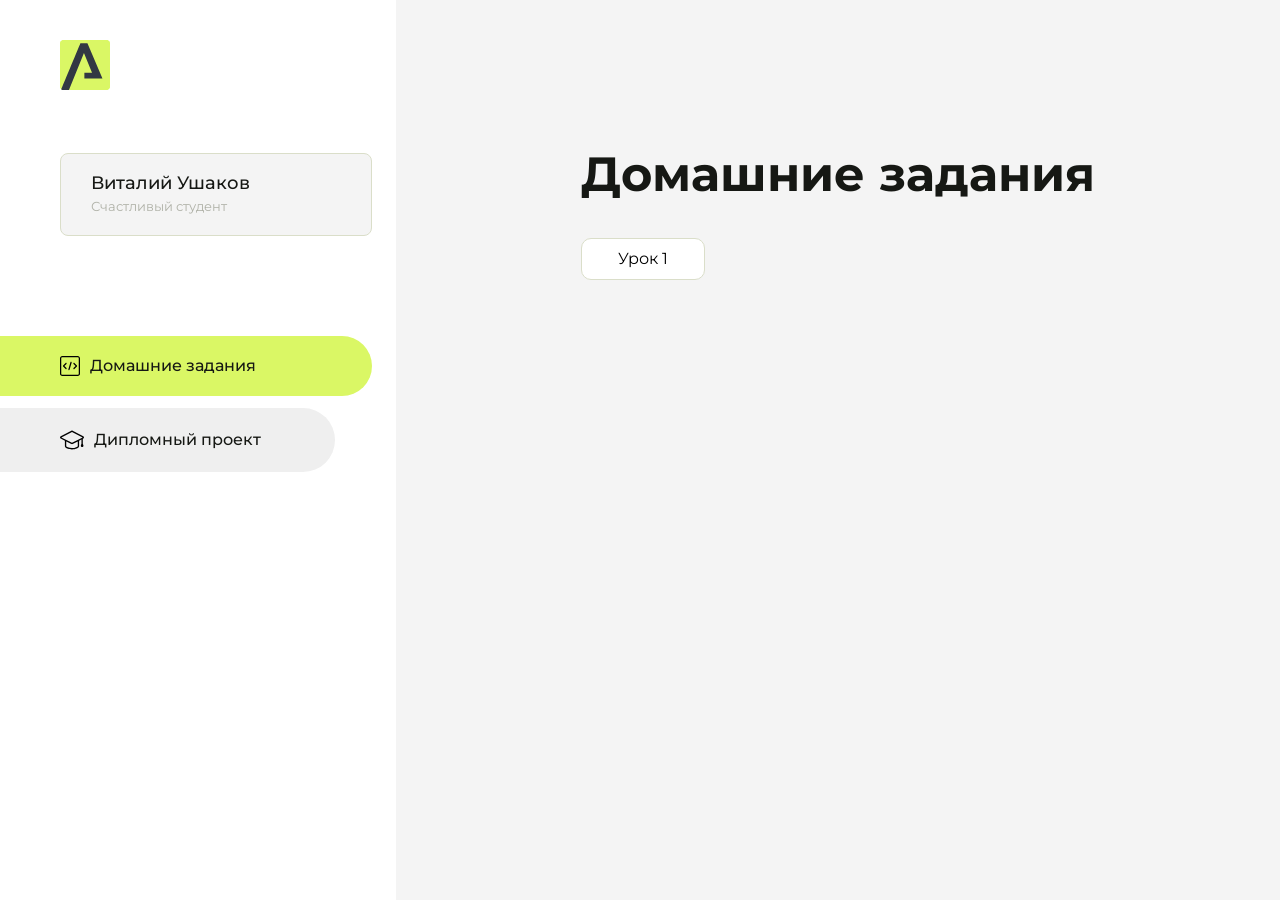
==== index.html @ 1448cbe2 "Add files via upload" ====
<!DOCTYPE html>
<html lang="en">
<head>
    <meta charset="UTF-8">
    <meta name="viewport" content="width=device-width, initial-scale=1.0">
    <title>Домашняя работа</title>
    <link rel="shortcut icon" href="src/logo.ico" type="image/x-icon">
    <link rel="preconnect" href="https://fonts.googleapis.com">
    <link rel="preconnect" href="https://fonts.gstatic.com" crossorigin>
    <link href="https://fonts.googleapis.com/css2?family=Montserrat:wght@400;500;700&family=Rubik:wght@500&display=swap"
          rel="stylesheet">
    <link rel="stylesheet" href="src/style.css">
</head>
<body id="body">
<div class="overlay" id="overlay"></div>
<div class="layout">
    <div class="burger" id="burger">
        <svg viewBox="0 0 24 24" fill="none" xmlns="http://www.w3.org/2000/svg">
            <g id="SVGRepo_bgCarrier" stroke-width="0"></g>
            <g id="SVGRepo_tracerCarrier" stroke-linecap="round" stroke-linejoin="round"></g>
            <g id="SVGRepo_iconCarrier">
                <path d="M4 18L20 18" stroke="#DAF765" stroke-width="2" stroke-linecap="round"></path>
                <path d="M4 12L20 12" stroke="#DAF765" stroke-width="2" stroke-linecap="round"></path>
                <path d="M4 6L20 6" stroke="#DAF765" stroke-width="2" stroke-linecap="round"></path>
            </g>
        </svg>
    </div>
    <aside class="sidebar" id="sidebar">
        <div class="sidebar__inner">
            <div class="logo">
                <svg width="50" height="50" viewBox="0 0 50 50" fill="none" xmlns="http://www.w3.org/2000/svg">
                    <g clip-path="url(#clip0_513_74730)">
                        <path d="M46.17 -0.257004H3.83C1.57281 -0.257004 -0.257 1.57281 -0.257 3.83V46.17C-0.257 48.4272 1.57281 50.257 3.83 50.257H46.17C48.4272 50.257 50.257 48.4272 50.257 46.17V3.83C50.257 1.57281 48.4272 -0.257004 46.17 -0.257004Z"
                              fill="#DAF765"/>
                        <path d="M24.375 38.4H42.461L27.441 3.1585H20.4355C20.4355 3.1585 6.7895 35.881 1.1945 49.294C2.015 50.0275 3.0945 50.257 3.6945 50.257H8.8445L23.954 13.07L32.0465 32.8285H24.375V38.4Z"
                              fill="#323843"/>
                    </g>
                    <defs>
                        <clipPath id="clip0_513_74730">
                            <rect width="50" height="50" fill="white"/>
                        </clipPath>
                    </defs>
                </svg>
            </div>
            <div class="sidebar__user">
                <div class="sidebar__name">Виталий Ушаков</div>
                <div class="sidebar__text">Счастливый студент</div>
            </div>
            <div class="sidebar__tabs">
                <div class="sidebar__item">
                    <button class="sidebar__button active" id="tasks">
                        <svg xmlns="http://www.w3.org/2000/svg" width="20" height="20" viewBox="0 0 20 20" fill="none">
                            <g clip-path="url(#clip0_704_74543)">
                                <path d="M17.7083 20H2.29167C1.0275 20 0 18.9725 0 17.7083V2.29167C0 1.0275 1.0275 0 2.29167 0H17.7083C18.9725 0 20 1.0275 20 2.29167V17.7083C20 18.9725 18.9725 20 17.7083 20ZM2.29167 1.25C1.7175 1.25 1.25 1.7175 1.25 2.29167V17.7083C1.25 18.2825 1.7175 18.75 2.29167 18.75H17.7083C18.2825 18.75 18.75 18.2825 18.75 17.7083V2.29167C18.75 1.7175 18.2825 1.25 17.7083 1.25H2.29167Z"
                                      fill="black"/>
                                <path d="M6.04167 13.125C5.88167 13.125 5.72167 13.0642 5.6 12.9417L3.1 10.4417C2.85583 10.1975 2.85583 9.80167 3.1 9.5575L5.6 7.0575C5.84417 6.81333 6.24 6.81333 6.48417 7.0575C6.72833 7.30167 6.72833 7.6975 6.48417 7.94167L4.42583 10L6.48417 12.0583C6.72833 12.3025 6.72833 12.6983 6.48417 12.9425C6.36167 13.0642 6.20167 13.125 6.04167 13.125Z"
                                      fill="black"/>
                                <path d="M8.95833 14.1667C8.9 14.1667 8.84 14.1583 8.78167 14.1417C8.45083 14.0442 8.26083 13.6967 8.35833 13.3658L10.4417 6.28251C10.5392 5.95084 10.8892 5.76417 11.2175 5.85917C11.5483 5.95667 11.7383 6.30417 11.6408 6.63501L9.5575 13.7183C9.47833 13.9908 9.22833 14.1667 8.95833 14.1667Z"
                                      fill="black"/>
                                <path d="M13.9583 13.125C13.7983 13.125 13.6383 13.0642 13.5167 12.9417C13.2725 12.6975 13.2725 12.3017 13.5167 12.0575L15.575 9.99916L13.5167 7.94083C13.2725 7.69666 13.2725 7.30083 13.5167 7.05666C13.7608 6.81249 14.1567 6.81249 14.4008 7.05666L16.9008 9.55666C17.145 9.80083 17.145 10.1967 16.9008 10.4408L14.4008 12.9408C14.2783 13.0642 14.1183 13.125 13.9583 13.125Z"
                                      fill="black"/>
                            </g>
                            <defs>
                                <clipPath id="clip0_704_74543">
                                    <rect width="20" height="20" fill="white"/>
                                </clipPath>
                            </defs>
                        </svg>
                        <span>Домашние задания</span></button>
                </div>
                <div class="sidebar__item">
                    <button class="sidebar__button" id="diplom">
                        <svg xmlns="http://www.w3.org/2000/svg" width="24" height="24" viewBox="0 0 24 24" fill="none">
                            <g clip-path="url(#clip0_704_74553)">
                                <path d="M23.2628 10.5971C23.7176 10.365 24 9.90375 24 9.39337C24 8.883 23.7176 8.42175 23.2628 8.18962L12.6135 2.75362C12.2291 2.55824 11.7705 2.55787 11.3854 2.75399L0.736875 8.19C0.282375 8.42175 0 8.883 0 9.39337C0 9.90375 0.282375 10.365 0.736875 10.5971L4.89038 12.7177V18.2074C4.89038 19.8154 8.412 21.393 12 21.393C15.5884 21.393 19.1096 19.815 19.1096 18.2074V12.7174L21.4609 11.517V15.8017L20.901 17.2305C20.7409 17.6389 20.7934 18.0994 21.0405 18.4616C21.2876 18.8246 21.6979 19.041 22.1366 19.041C22.5754 19.041 22.9852 18.8246 23.2324 18.462C23.4795 18.099 23.532 17.6385 23.3719 17.2301L22.8124 15.8021V10.827L23.2628 10.5971ZM17.7623 18.1721C17.6198 18.6375 15.3491 20.0419 12 20.0419C8.65088 20.0419 6.38025 18.6375 6.2415 18.2074V12.3037L6.23887 12.3019C6.23812 12.057 6.1065 11.8207 5.87325 11.7019L1.3515 9.39337L12 3.95737L22.6489 9.39337L12 14.8294L5.87325 11.7019C5.54063 11.5331 4.6695 11.6674 4.5 12C4.33012 12.3322 4.55813 12.5479 4.89038 12.7177L11.3857 16.0331C11.5781 16.1314 11.7889 16.1805 12 16.1805C12.2107 16.1805 12.4222 16.1314 12.6146 16.0331L17.7593 13.407L17.7623 18.1721Z"
                                      fill="black"/>
                            </g>
                            <defs>
                                <clipPath id="clip0_704_74553">
                                    <rect width="24" height="24" fill="white"/>
                                </clipPath>
                            </defs>
                        </svg>
                        <span>Дипломный проект</span></button>
                </div>
            </div>
        </div>

    </aside>
    <div class="content">
        <div class="container">
            <div class="content__block" id="tasksBlock">
                <div class="content__title">Домашние задания</div>
                <ul class="content__list">
                    <li class="content__list-item">
                        <a href="lesson1/index.html">Урок 1</a>
                    </li>
                </ul>
            </div>
            <div class="content__block hidden" id="diplomBlock">
                <div class="content__title">Дипломный проект</div>
                <div class="content__list-diplom">
                    <a href="ПАПКА-С-НОМЕРОМ-УРОКА">Ссылка на ДЗ</a>
                </div>
                <div class="content__decor">
                    <div class="content__decor-text">Давай проверим, чему ты научился!</div>
                    <div class="content__decor-img">
                        <img src="src/decor.png" alt="decor">
                    </div>
                </div>
            </div>
        </div>
    </div>
</div>
<script src="src/index.js"></script>
</body>
</html>
---- src/style.css ----
*{padding: 0;margin: 0;border: 0;}
*,*:before,*:after{-webkit-box-sizing: border-box;box-sizing: border-box;}
:focus,:active{outline: none;}
a:focus,a:active{outline: none;}
nav,footer,header,aside{display: block;}
html,body{
    height:100%;width:100%;
    font-size:100%;line-height:1;-ms-text-size-adjust:100%;-moz-text-size-adjust:100%;-webkit-text-size-adjust:100%;}
input,button,textarea{font-family:inherit;}
input::-ms-clear{display: none;}
button{cursor: pointer;}
button::-moz-focus-inner{padding:0;border:0;}
a,a:visited{text-decoration: none;}
a:hover{text-decoration: none;}
ul li{list-style: none;}
img{vertical-align: top;}
h1,h2,h3,h4,h5,h6{font-size:inherit;font-weight: inherit;}
a{color:inherit;}



body {
    font-family: "Montserrat",SansSerif;
    color: black;
}

body.overflow {
    overflow: hidden;
}



.layout {
    display: -webkit-box;
    display: -ms-flexbox;
    display: flex;
    min-height: 100vh;
}

.sidebar {
    padding: 40px 24px 40px 0;
    -ms-flex-negative: 0;
    flex-shrink: 0;
    background-color: white;
}



.content {
    -webkit-box-flex: 1;
    -ms-flex-positive: 1;
    flex-grow: 1;
    background-color: #F4F4F4;
}

.container {
    display: -webkit-box;
    display: -ms-flexbox;
    display: flex;
    -webkit-box-orient: vertical;
    -webkit-box-direction: normal;
    -ms-flex-direction: column;
    flex-direction: column;
    -webkit-box-pack: center;
    -ms-flex-pack: center;
    justify-content: center;
    -webkit-box-align: center;
    -ms-flex-align: center;
    align-items: center;
    padding: 150px 60px 80px 60px;
}


.logo {
    margin-left: 60px;
    margin-bottom: 60px;
}

.sidebar__user {
    background-color: #F4F4F4;
    padding: 20px 30px;
    margin-left: 60px;
    margin-bottom: 100px;
    border-radius: 8px;
    border: 1px solid #DADEC9;
}

.sidebar__name {
    color:#161814;
    font-size: 18px;
    font-weight: 500;
    margin-bottom: 6px;
}

.sidebar__text {
    color: #AFB1A7;
    font-size: 13px;
    font-weight: 400;
    line-height: 130%; /* 16.9px */
}

.sidebar__item {
    width: 372px;
}

.sidebar__button {
    display: -webkit-box;
    display: -ms-flexbox;
    display: flex;
    -webkit-box-align: center;
    -ms-flex-align: center;
    align-items: center;
    gap: 10px;
    padding: 20px 60px;
    margin-bottom: 12px;
    border-radius: 0px 100px 100px 0px;
    -webkit-transition: all .5s;
    -o-transition: all .5s;
    transition: all .5s;
    cursor: pointer;
    width: 90%;
    color:#161814;
    font-size: 16px;
    font-weight: 500;
}

.sidebar__button.active , .sidebar__button:hover {
    width: 100%;
    background-color: #DAF765;
}


.content__title {
    color: #161814;
    font-size: 48px;
    font-weight: 700;
    margin-bottom: 40px;
}

.content__list {
    display: -webkit-box;
    display: -ms-flexbox;
    display: flex;
    -webkit-box-align: center;
    -ms-flex-align: center;
    align-items: center;
    -ms-flex-wrap: wrap;
    flex-wrap: wrap;
    gap: 20px;
}



.content__list-item  {
    cursor: pointer;
    padding: 12px 18px;
    background-color: #fff;
    border-radius: 10px;
    border: 1px solid #DADEC9;
    -webkit-transition: all .3s;
    -o-transition: all .3s;
    transition: all .3s;
}

.content__list-item:hover,.content__list-diplom:hover {
    background-color: #AFB1A7;
}

li a {
    padding: 12px 18px;

}


.content__list-diplom {
    -webkit-transition: all .3s;
    -o-transition: all .3s;
    transition: all .3s;
    display: inline-block;
    padding: 12px 18px;
    background-color: #fff;
    border-radius: 10px;
    border: 1px solid #DADEC9;
}

.content__decor {
    display: -webkit-box;
    display: -ms-flexbox;
    display: flex;
    -webkit-box-align: center;
    -ms-flex-align: center;
    align-items: center;
}

.content__decor-text {
    color:#BEDD44;
    font-size: 36px;
    font-weight: 700;
    line-height: 110%; /* 39.6px */
}

.content__block {
    max-width: 1200px;
}

.content__block.hidden {
    display: none;
}

.content__decor-img img{
    width: 100%;
}

.burger {
    display: none;
    padding: 5px;
    position: fixed;
    top: 3%;
    right: 7%;
    width: 40px;
    height: 40px;
    background-color: #161814;
    border-radius: 50%;
    z-index: 10;
    border: 1px solid #DAF765;
}

@media (max-width: 768px) {
    .burger {
        display: block;
    }

    .sidebar {
        -webkit-transition: all .3s;
        -o-transition: all .3s;
        transition: all .3s;
        -webkit-transform: translateX(-100%);
        -ms-transform: translateX(-100%);
        transform: translateX(-100%);
        position: fixed;
        top: 0;
        left: 0;
        bottom: 0;
        z-index: 5;
    }

    .sidebar.show {
        -webkit-transform: translateX(0%);
        -ms-transform: translateX(0%);
        transform: translateX(0%);
    }

    .overlay {
        opacity: 0;
        pointer-events: none;
        -webkit-transition: all .3s;
        -o-transition: all .3s;
        transition: all .3s;
        position: absolute;
        top: 0;
        right: 0;
        left: 0;
        bottom: 0;
        z-index: 3;
        background-color: #000000e0;
    }

    .overlay.show {
        opacity: 1;
        pointer-events: all;
    }

    .container {
        padding: 40px 20px;
        min-height: 100%;
    }

    .content__decor {
        margin-top: 20px;
        -webkit-box-orient: vertical;
        -webkit-box-direction: normal;
        -ms-flex-direction: column;
        flex-direction: column;
    }
}

@media (max-width: 400px) {
    .sidebar__user {
        margin-left: 0;
    }
}
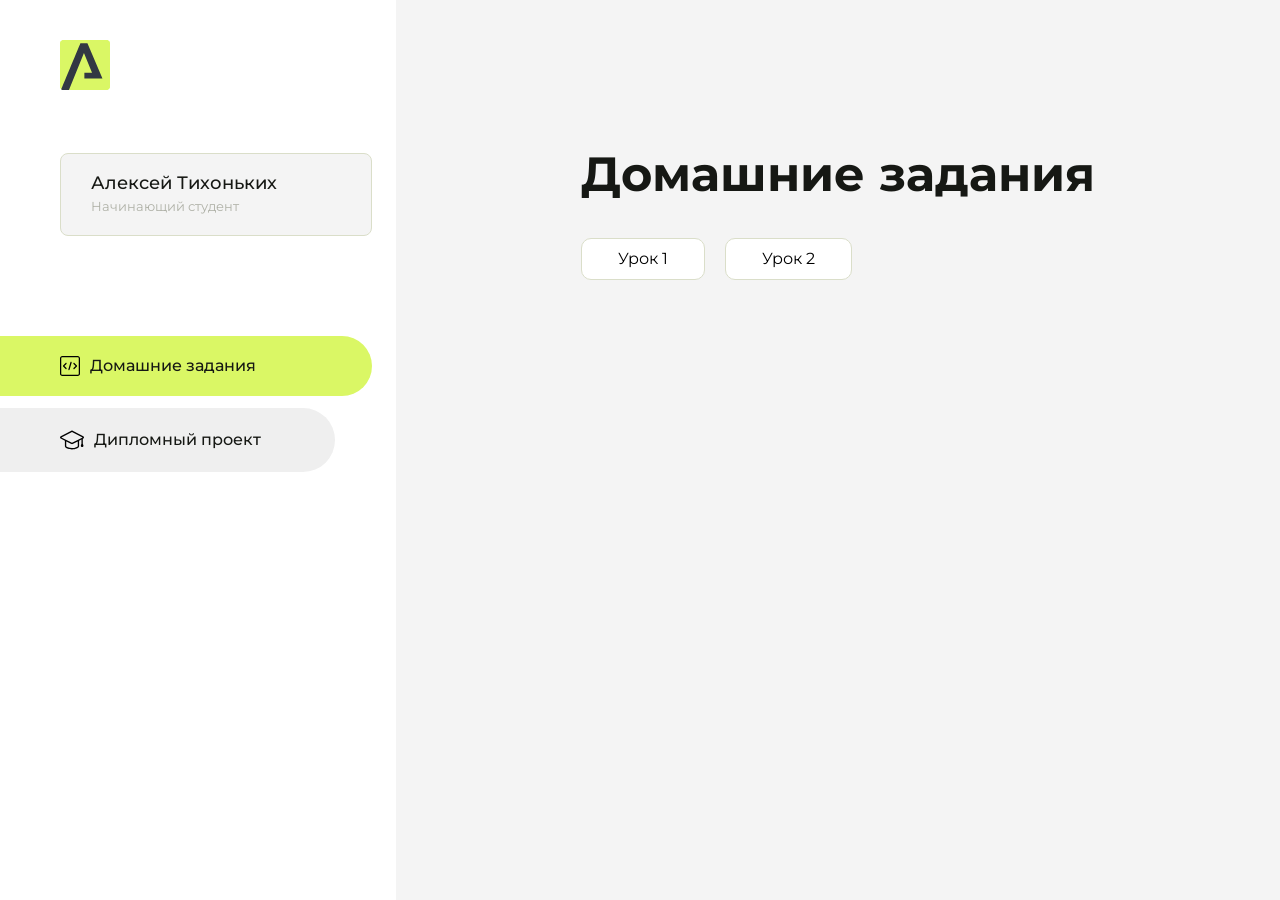
==== commit a49a9ce8: "Update index.html" ====
--- a/index.html
+++ b/index.html
@@ -43,8 +43,8 @@
                 </svg>
             </div>
             <div class="sidebar__user">
-                <div class="sidebar__name">Виталий Ушаков</div>
-                <div class="sidebar__text">Счастливый студент</div>
+                <div class="sidebar__name">Алексей Тихоньких</div>
+                <div class="sidebar__text">Начинающий студент</div>
             </div>
             <div class="sidebar__tabs">
                 <div class="sidebar__item">
@@ -93,7 +93,10 @@
                 <div class="content__title">Домашние задания</div>
                 <ul class="content__list">
                     <li class="content__list-item">
-                        <a href="lesson1/index.html">Урок 1</a>
+                        <a href="арокенру/index.html">Урок 1</a>
+                    </li>
+                     <li class="content__list-item">
+                        <a href="рквне/index.html">Урок 2</a>
                     </li>
                 </ul>
             </div>
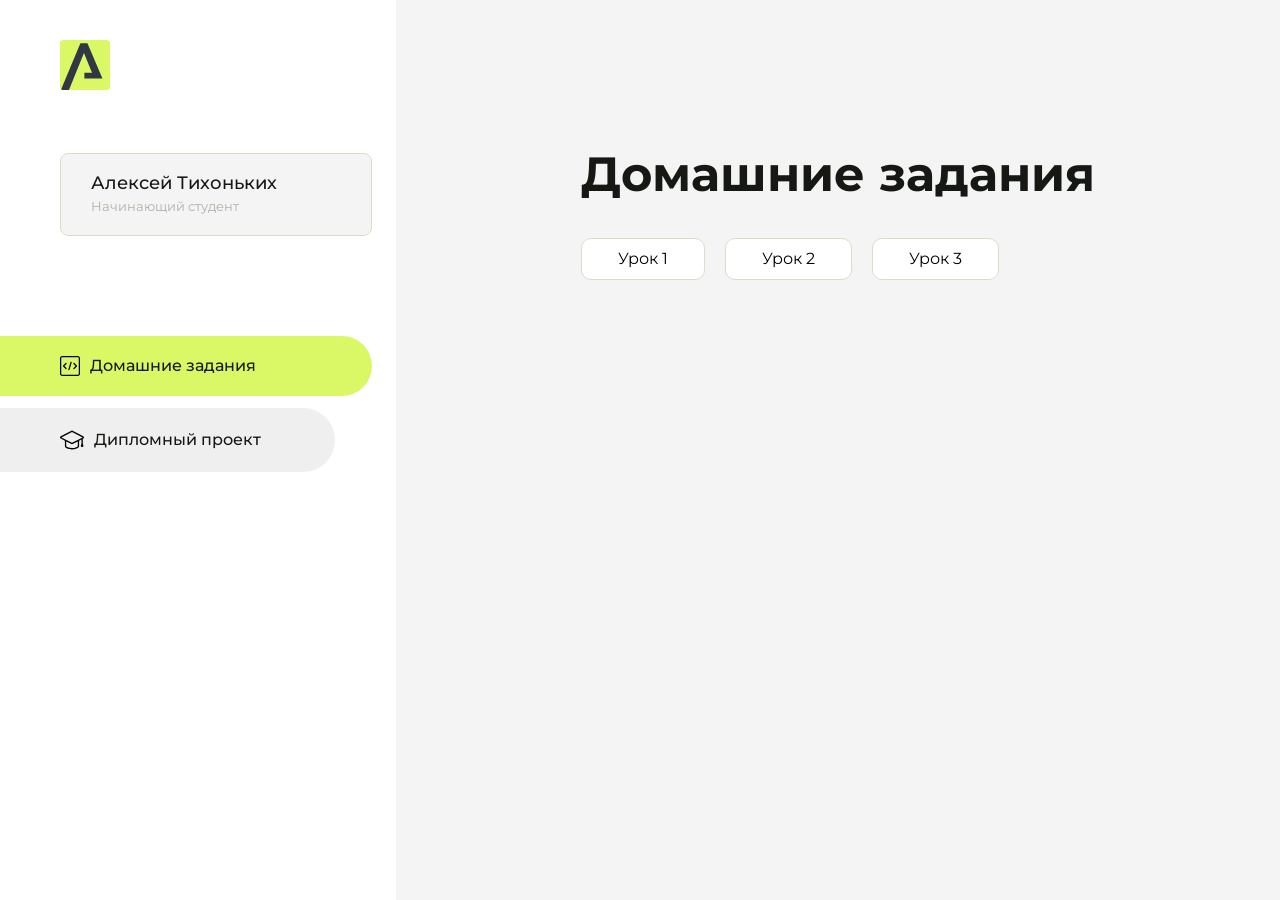
==== commit bf1afd45: "Update index.html" ====
--- a/index.html
+++ b/index.html
@@ -96,7 +96,10 @@
                         <a href="арокенру/index.html">Урок 1</a>
                     </li>
                      <li class="content__list-item">
-                        <a href="рквне/index.html">Урок 2</a>
+                        <a href="новая/index.html">Урок 2</a>
+                    </li>
+                     <li class="content__list-item">
+                        <a href="Таблицы ДЗ/index.html">Урок 3</a>
                     </li>
                 </ul>
             </div>
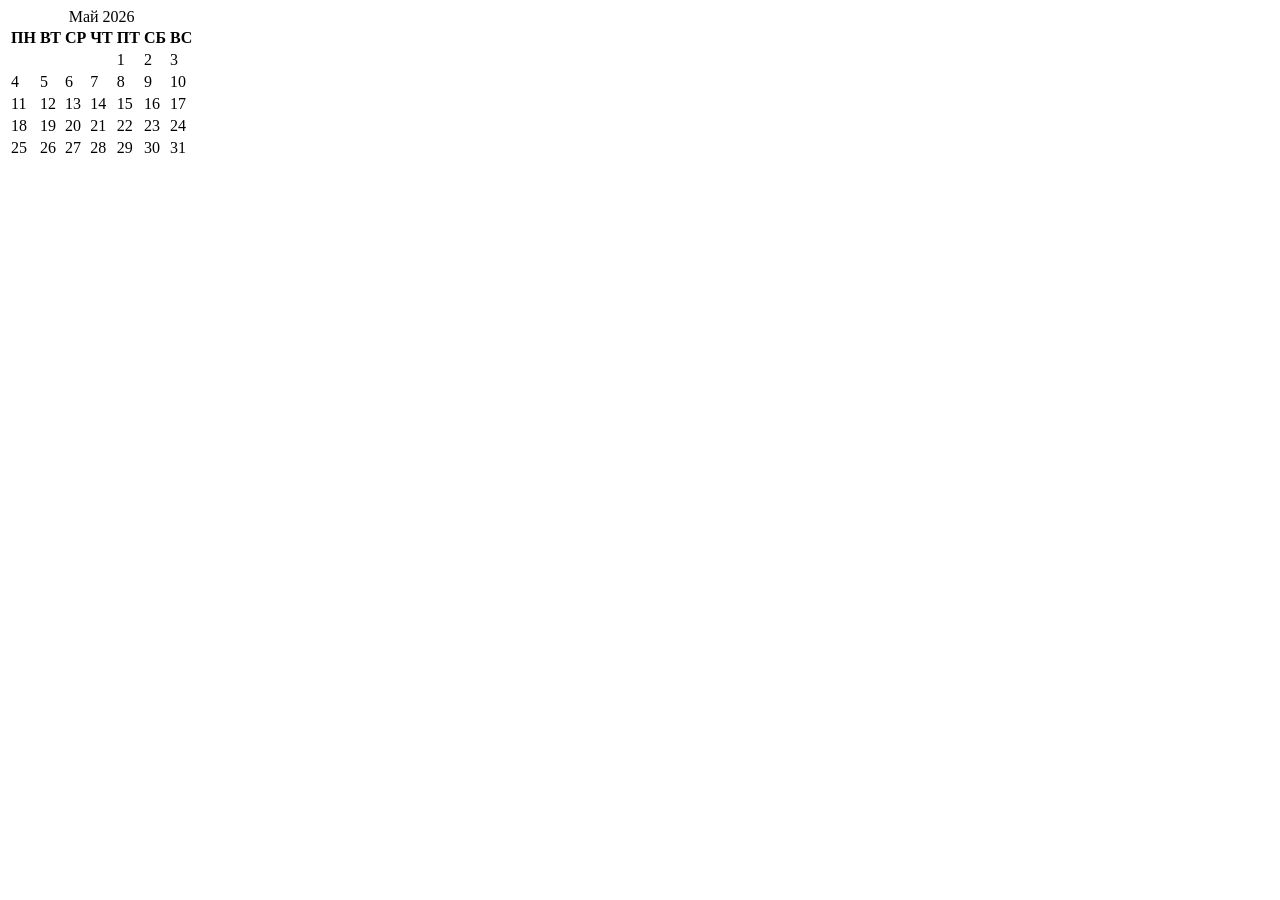
==== commit fc15cb25: "Add files via upload" ====
--- a/index.html
+++ b/index.html
@@ -1,123 +1,71 @@
-<!DOCTYPE html>
+<!doctype html>
 <html lang="en">
-<head>
-    <meta charset="UTF-8">
-    <meta name="viewport" content="width=device-width, initial-scale=1.0">
-    <title>Домашняя работа</title>
-    <link rel="shortcut icon" href="src/logo.ico" type="image/x-icon">
-    <link rel="preconnect" href="https://fonts.googleapis.com">
-    <link rel="preconnect" href="https://fonts.gstatic.com" crossorigin>
-    <link href="https://fonts.googleapis.com/css2?family=Montserrat:wght@400;500;700&family=Rubik:wght@500&display=swap"
-          rel="stylesheet">
-    <link rel="stylesheet" href="src/style.css">
-</head>
-<body id="body">
-<div class="overlay" id="overlay"></div>
-<div class="layout">
-    <div class="burger" id="burger">
-        <svg viewBox="0 0 24 24" fill="none" xmlns="http://www.w3.org/2000/svg">
-            <g id="SVGRepo_bgCarrier" stroke-width="0"></g>
-            <g id="SVGRepo_tracerCarrier" stroke-linecap="round" stroke-linejoin="round"></g>
-            <g id="SVGRepo_iconCarrier">
-                <path d="M4 18L20 18" stroke="#DAF765" stroke-width="2" stroke-linecap="round"></path>
-                <path d="M4 12L20 12" stroke="#DAF765" stroke-width="2" stroke-linecap="round"></path>
-                <path d="M4 6L20 6" stroke="#DAF765" stroke-width="2" stroke-linecap="round"></path>
-            </g>
-        </svg>
-    </div>
-    <aside class="sidebar" id="sidebar">
-        <div class="sidebar__inner">
-            <div class="logo">
-                <svg width="50" height="50" viewBox="0 0 50 50" fill="none" xmlns="http://www.w3.org/2000/svg">
-                    <g clip-path="url(#clip0_513_74730)">
-                        <path d="M46.17 -0.257004H3.83C1.57281 -0.257004 -0.257 1.57281 -0.257 3.83V46.17C-0.257 48.4272 1.57281 50.257 3.83 50.257H46.17C48.4272 50.257 50.257 48.4272 50.257 46.17V3.83C50.257 1.57281 48.4272 -0.257004 46.17 -0.257004Z"
-                              fill="#DAF765"/>
-                        <path d="M24.375 38.4H42.461L27.441 3.1585H20.4355C20.4355 3.1585 6.7895 35.881 1.1945 49.294C2.015 50.0275 3.0945 50.257 3.6945 50.257H8.8445L23.954 13.07L32.0465 32.8285H24.375V38.4Z"
-                              fill="#323843"/>
-                    </g>
-                    <defs>
-                        <clipPath id="clip0_513_74730">
-                            <rect width="50" height="50" fill="white"/>
-                        </clipPath>
-                    </defs>
-                </svg>
-            </div>
-            <div class="sidebar__user">
-                <div class="sidebar__name">Алексей Тихоньких</div>
-                <div class="sidebar__text">Начинающий студент</div>
-            </div>
-            <div class="sidebar__tabs">
-                <div class="sidebar__item">
-                    <button class="sidebar__button active" id="tasks">
-                        <svg xmlns="http://www.w3.org/2000/svg" width="20" height="20" viewBox="0 0 20 20" fill="none">
-                            <g clip-path="url(#clip0_704_74543)">
-                                <path d="M17.7083 20H2.29167C1.0275 20 0 18.9725 0 17.7083V2.29167C0 1.0275 1.0275 0 2.29167 0H17.7083C18.9725 0 20 1.0275 20 2.29167V17.7083C20 18.9725 18.9725 20 17.7083 20ZM2.29167 1.25C1.7175 1.25 1.25 1.7175 1.25 2.29167V17.7083C1.25 18.2825 1.7175 18.75 2.29167 18.75H17.7083C18.2825 18.75 18.75 18.2825 18.75 17.7083V2.29167C18.75 1.7175 18.2825 1.25 17.7083 1.25H2.29167Z"
-                                      fill="black"/>
-                                <path d="M6.04167 13.125C5.88167 13.125 5.72167 13.0642 5.6 12.9417L3.1 10.4417C2.85583 10.1975 2.85583 9.80167 3.1 9.5575L5.6 7.0575C5.84417 6.81333 6.24 6.81333 6.48417 7.0575C6.72833 7.30167 6.72833 7.6975 6.48417 7.94167L4.42583 10L6.48417 12.0583C6.72833 12.3025 6.72833 12.6983 6.48417 12.9425C6.36167 13.0642 6.20167 13.125 6.04167 13.125Z"
-                                      fill="black"/>
-                                <path d="M8.95833 14.1667C8.9 14.1667 8.84 14.1583 8.78167 14.1417C8.45083 14.0442 8.26083 13.6967 8.35833 13.3658L10.4417 6.28251C10.5392 5.95084 10.8892 5.76417 11.2175 5.85917C11.5483 5.95667 11.7383 6.30417 11.6408 6.63501L9.5575 13.7183C9.47833 13.9908 9.22833 14.1667 8.95833 14.1667Z"
-                                      fill="black"/>
-                                <path d="M13.9583 13.125C13.7983 13.125 13.6383 13.0642 13.5167 12.9417C13.2725 12.6975 13.2725 12.3017 13.5167 12.0575L15.575 9.99916L13.5167 7.94083C13.2725 7.69666 13.2725 7.30083 13.5167 7.05666C13.7608 6.81249 14.1567 6.81249 14.4008 7.05666L16.9008 9.55666C17.145 9.80083 17.145 10.1967 16.9008 10.4408L14.4008 12.9408C14.2783 13.0642 14.1183 13.125 13.9583 13.125Z"
-                                      fill="black"/>
-                            </g>
-                            <defs>
-                                <clipPath id="clip0_704_74543">
-                                    <rect width="20" height="20" fill="white"/>
-                                </clipPath>
-                            </defs>
-                        </svg>
-                        <span>Домашние задания</span></button>
-                </div>
-                <div class="sidebar__item">
-                    <button class="sidebar__button" id="diplom">
-                        <svg xmlns="http://www.w3.org/2000/svg" width="24" height="24" viewBox="0 0 24 24" fill="none">
-                            <g clip-path="url(#clip0_704_74553)">
-                                <path d="M23.2628 10.5971C23.7176 10.365 24 9.90375 24 9.39337C24 8.883 23.7176 8.42175 23.2628 8.18962L12.6135 2.75362C12.2291 2.55824 11.7705 2.55787 11.3854 2.75399L0.736875 8.19C0.282375 8.42175 0 8.883 0 9.39337C0 9.90375 0.282375 10.365 0.736875 10.5971L4.89038 12.7177V18.2074C4.89038 19.8154 8.412 21.393 12 21.393C15.5884 21.393 19.1096 19.815 19.1096 18.2074V12.7174L21.4609 11.517V15.8017L20.901 17.2305C20.7409 17.6389 20.7934 18.0994 21.0405 18.4616C21.2876 18.8246 21.6979 19.041 22.1366 19.041C22.5754 19.041 22.9852 18.8246 23.2324 18.462C23.4795 18.099 23.532 17.6385 23.3719 17.2301L22.8124 15.8021V10.827L23.2628 10.5971ZM17.7623 18.1721C17.6198 18.6375 15.3491 20.0419 12 20.0419C8.65088 20.0419 6.38025 18.6375 6.2415 18.2074V12.3037L6.23887 12.3019C6.23812 12.057 6.1065 11.8207 5.87325 11.7019L1.3515 9.39337L12 3.95737L22.6489 9.39337L12 14.8294L5.87325 11.7019C5.54063 11.5331 4.6695 11.6674 4.5 12C4.33012 12.3322 4.55813 12.5479 4.89038 12.7177L11.3857 16.0331C11.5781 16.1314 11.7889 16.1805 12 16.1805C12.2107 16.1805 12.4222 16.1314 12.6146 16.0331L17.7593 13.407L17.7623 18.1721Z"
-                                      fill="black"/>
-                            </g>
-                            <defs>
-                                <clipPath id="clip0_704_74553">
-                                    <rect width="24" height="24" fill="white"/>
-                                </clipPath>
-                            </defs>
-                        </svg>
-                        <span>Дипломный проект</span></button>
-                </div>
-            </div>
-        </div>
-
-    </aside>
-    <div class="content">
-        <div class="container">
-            <div class="content__block" id="tasksBlock">
-                <div class="content__title">Домашние задания</div>
-                <ul class="content__list">
-                    <li class="content__list-item">
-                        <a href="арокенру/index.html">Урок 1</a>
-                    </li>
-                     <li class="content__list-item">
-                        <a href="новая/index.html">Урок 2</a>
-                    </li>
-                     <li class="content__list-item">
-                        <a href="Таблицы ДЗ/index.html">Урок 3</a>
-                    </li>
-                </ul>
-            </div>
-            <div class="content__block hidden" id="diplomBlock">
-                <div class="content__title">Дипломный проект</div>
-                <div class="content__list-diplom">
-                    <a href="ПАПКА-С-НОМЕРОМ-УРОКА">Ссылка на ДЗ</a>
-                </div>
-                <div class="content__decor">
-                    <div class="content__decor-text">Давай проверим, чему ты научился!</div>
-                    <div class="content__decor-img">
-                        <img src="src/decor.png" alt="decor">
-                    </div>
-                </div>
-            </div>
-        </div>
-    </div>
-</div>
-<script src="src/index.js"></script>
-</body>
+	<head>
+		<meta charset="UTF-8" />
+		<meta name="viewport" content="width=device-width, initial-scale=1.0" />
+		<title>Домашнее задание "Таблицы"</title>
+		<link rel="stylesheet" href="./css/style.css" />
+	</head>
+	<body>
+		<table>
+			<caption>
+				Май 2026
+			</caption>
+			<thead>
+				<tr>
+					<th>ПН</th>
+					<th>ВТ</th>
+					<th>СР</th>
+					<th>ЧТ</th>
+					<th>ПТ</th>
+					<th class="style">СБ</th>
+					<th class="style">ВС</th>
+				</tr>
+			</thead>
+			<tbody>
+				<tr>
+					<td rowspan="1" colspan="4"></td>
+					<td>1</td>
+					<td class="style">2</td>
+					<td class="style">3</td>
+				</tr>
+				<tr>
+					<td>4</td>
+					<td>5</td>
+					<td>6</td>
+					<td>7</td>
+					<td>8</td>
+					<td class="style">9</td>
+					<td class="style">10</td>
+				</tr>
+				<tr>
+					<td>11</td>
+					<td>12</td>
+					<td>13</td>
+					<td>14</td>
+					<td>15</td>
+					<td class="style">16</td>
+					<td class="style">17</td>
+				</tr>
+				<tr>
+					<td>18</td>
+					<td>19</td>
+					<td>20</td>
+					<td>21</td>
+					<td>22</td>
+					<td class="style">23</td>
+					<td class="style">24</td>
+				</tr>
+				<tr>
+					<td>25</td>
+					<td>26</td>
+					<td>27</td>
+					<td>28</td>
+					<td>29</td>
+					<td class="style">30</td>
+					<td class="style">31</td>
+				</tr>
+			</tbody>
+		</table>
+	</body>
 </html>
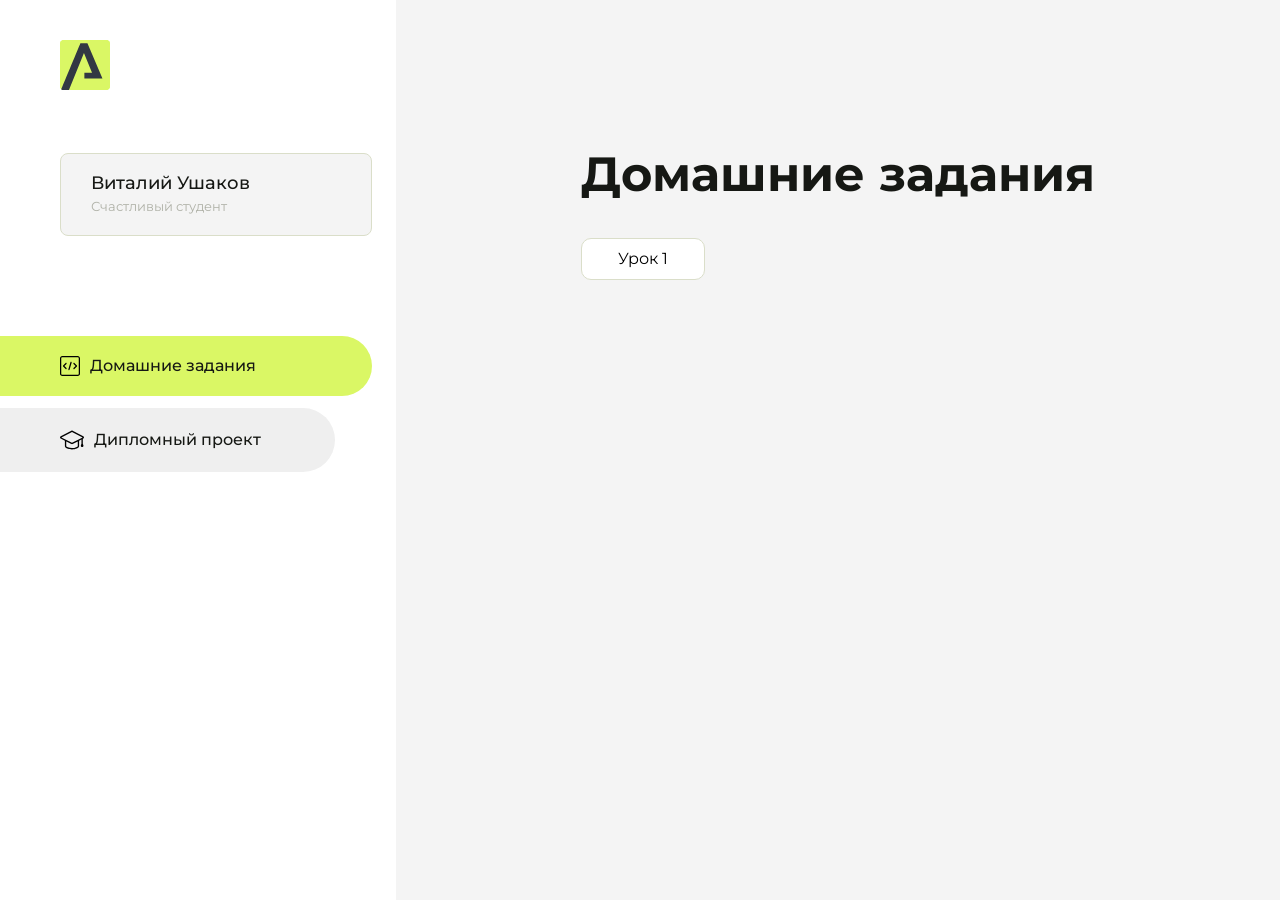
==== commit 2c8d3883: "Add files via upload" ====
--- a/index.html
+++ b/index.html
@@ -1,71 +1,117 @@
-<!doctype html>
+<!DOCTYPE html>
 <html lang="en">
-	<head>
-		<meta charset="UTF-8" />
-		<meta name="viewport" content="width=device-width, initial-scale=1.0" />
-		<title>Домашнее задание "Таблицы"</title>
-		<link rel="stylesheet" href="./css/style.css" />
-	</head>
-	<body>
-		<table>
-			<caption>
-				Май 2026
-			</caption>
-			<thead>
-				<tr>
-					<th>ПН</th>
-					<th>ВТ</th>
-					<th>СР</th>
-					<th>ЧТ</th>
-					<th>ПТ</th>
-					<th class="style">СБ</th>
-					<th class="style">ВС</th>
-				</tr>
-			</thead>
-			<tbody>
-				<tr>
-					<td rowspan="1" colspan="4"></td>
-					<td>1</td>
-					<td class="style">2</td>
-					<td class="style">3</td>
-				</tr>
-				<tr>
-					<td>4</td>
-					<td>5</td>
-					<td>6</td>
-					<td>7</td>
-					<td>8</td>
-					<td class="style">9</td>
-					<td class="style">10</td>
-				</tr>
-				<tr>
-					<td>11</td>
-					<td>12</td>
-					<td>13</td>
-					<td>14</td>
-					<td>15</td>
-					<td class="style">16</td>
-					<td class="style">17</td>
-				</tr>
-				<tr>
-					<td>18</td>
-					<td>19</td>
-					<td>20</td>
-					<td>21</td>
-					<td>22</td>
-					<td class="style">23</td>
-					<td class="style">24</td>
-				</tr>
-				<tr>
-					<td>25</td>
-					<td>26</td>
-					<td>27</td>
-					<td>28</td>
-					<td>29</td>
-					<td class="style">30</td>
-					<td class="style">31</td>
-				</tr>
-			</tbody>
-		</table>
-	</body>
+<head>
+    <meta charset="UTF-8">
+    <meta name="viewport" content="width=device-width, initial-scale=1.0">
+    <title>Домашняя работа</title>
+    <link rel="shortcut icon" href="src/logo.ico" type="image/x-icon">
+    <link rel="preconnect" href="https://fonts.googleapis.com">
+    <link rel="preconnect" href="https://fonts.gstatic.com" crossorigin>
+    <link href="https://fonts.googleapis.com/css2?family=Montserrat:wght@400;500;700&family=Rubik:wght@500&display=swap"
+          rel="stylesheet">
+    <link rel="stylesheet" href="src/style.css">
+</head>
+<body id="body">
+<div class="overlay" id="overlay"></div>
+<div class="layout">
+    <div class="burger" id="burger">
+        <svg viewBox="0 0 24 24" fill="none" xmlns="http://www.w3.org/2000/svg">
+            <g id="SVGRepo_bgCarrier" stroke-width="0"></g>
+            <g id="SVGRepo_tracerCarrier" stroke-linecap="round" stroke-linejoin="round"></g>
+            <g id="SVGRepo_iconCarrier">
+                <path d="M4 18L20 18" stroke="#DAF765" stroke-width="2" stroke-linecap="round"></path>
+                <path d="M4 12L20 12" stroke="#DAF765" stroke-width="2" stroke-linecap="round"></path>
+                <path d="M4 6L20 6" stroke="#DAF765" stroke-width="2" stroke-linecap="round"></path>
+            </g>
+        </svg>
+    </div>
+    <aside class="sidebar" id="sidebar">
+        <div class="sidebar__inner">
+            <div class="logo">
+                <svg width="50" height="50" viewBox="0 0 50 50" fill="none" xmlns="http://www.w3.org/2000/svg">
+                    <g clip-path="url(#clip0_513_74730)">
+                        <path d="M46.17 -0.257004H3.83C1.57281 -0.257004 -0.257 1.57281 -0.257 3.83V46.17C-0.257 48.4272 1.57281 50.257 3.83 50.257H46.17C48.4272 50.257 50.257 48.4272 50.257 46.17V3.83C50.257 1.57281 48.4272 -0.257004 46.17 -0.257004Z"
+                              fill="#DAF765"/>
+                        <path d="M24.375 38.4H42.461L27.441 3.1585H20.4355C20.4355 3.1585 6.7895 35.881 1.1945 49.294C2.015 50.0275 3.0945 50.257 3.6945 50.257H8.8445L23.954 13.07L32.0465 32.8285H24.375V38.4Z"
+                              fill="#323843"/>
+                    </g>
+                    <defs>
+                        <clipPath id="clip0_513_74730">
+                            <rect width="50" height="50" fill="white"/>
+                        </clipPath>
+                    </defs>
+                </svg>
+            </div>
+            <div class="sidebar__user">
+                <div class="sidebar__name">Виталий Ушаков</div>
+                <div class="sidebar__text">Счастливый студент</div>
+            </div>
+            <div class="sidebar__tabs">
+                <div class="sidebar__item">
+                    <button class="sidebar__button active" id="tasks">
+                        <svg xmlns="http://www.w3.org/2000/svg" width="20" height="20" viewBox="0 0 20 20" fill="none">
+                            <g clip-path="url(#clip0_704_74543)">
+                                <path d="M17.7083 20H2.29167C1.0275 20 0 18.9725 0 17.7083V2.29167C0 1.0275 1.0275 0 2.29167 0H17.7083C18.9725 0 20 1.0275 20 2.29167V17.7083C20 18.9725 18.9725 20 17.7083 20ZM2.29167 1.25C1.7175 1.25 1.25 1.7175 1.25 2.29167V17.7083C1.25 18.2825 1.7175 18.75 2.29167 18.75H17.7083C18.2825 18.75 18.75 18.2825 18.75 17.7083V2.29167C18.75 1.7175 18.2825 1.25 17.7083 1.25H2.29167Z"
+                                      fill="black"/>
+                                <path d="M6.04167 13.125C5.88167 13.125 5.72167 13.0642 5.6 12.9417L3.1 10.4417C2.85583 10.1975 2.85583 9.80167 3.1 9.5575L5.6 7.0575C5.84417 6.81333 6.24 6.81333 6.48417 7.0575C6.72833 7.30167 6.72833 7.6975 6.48417 7.94167L4.42583 10L6.48417 12.0583C6.72833 12.3025 6.72833 12.6983 6.48417 12.9425C6.36167 13.0642 6.20167 13.125 6.04167 13.125Z"
+                                      fill="black"/>
+                                <path d="M8.95833 14.1667C8.9 14.1667 8.84 14.1583 8.78167 14.1417C8.45083 14.0442 8.26083 13.6967 8.35833 13.3658L10.4417 6.28251C10.5392 5.95084 10.8892 5.76417 11.2175 5.85917C11.5483 5.95667 11.7383 6.30417 11.6408 6.63501L9.5575 13.7183C9.47833 13.9908 9.22833 14.1667 8.95833 14.1667Z"
+                                      fill="black"/>
+                                <path d="M13.9583 13.125C13.7983 13.125 13.6383 13.0642 13.5167 12.9417C13.2725 12.6975 13.2725 12.3017 13.5167 12.0575L15.575 9.99916L13.5167 7.94083C13.2725 7.69666 13.2725 7.30083 13.5167 7.05666C13.7608 6.81249 14.1567 6.81249 14.4008 7.05666L16.9008 9.55666C17.145 9.80083 17.145 10.1967 16.9008 10.4408L14.4008 12.9408C14.2783 13.0642 14.1183 13.125 13.9583 13.125Z"
+                                      fill="black"/>
+                            </g>
+                            <defs>
+                                <clipPath id="clip0_704_74543">
+                                    <rect width="20" height="20" fill="white"/>
+                                </clipPath>
+                            </defs>
+                        </svg>
+                        <span>Домашние задания</span></button>
+                </div>
+                <div class="sidebar__item">
+                    <button class="sidebar__button" id="diplom">
+                        <svg xmlns="http://www.w3.org/2000/svg" width="24" height="24" viewBox="0 0 24 24" fill="none">
+                            <g clip-path="url(#clip0_704_74553)">
+                                <path d="M23.2628 10.5971C23.7176 10.365 24 9.90375 24 9.39337C24 8.883 23.7176 8.42175 23.2628 8.18962L12.6135 2.75362C12.2291 2.55824 11.7705 2.55787 11.3854 2.75399L0.736875 8.19C0.282375 8.42175 0 8.883 0 9.39337C0 9.90375 0.282375 10.365 0.736875 10.5971L4.89038 12.7177V18.2074C4.89038 19.8154 8.412 21.393 12 21.393C15.5884 21.393 19.1096 19.815 19.1096 18.2074V12.7174L21.4609 11.517V15.8017L20.901 17.2305C20.7409 17.6389 20.7934 18.0994 21.0405 18.4616C21.2876 18.8246 21.6979 19.041 22.1366 19.041C22.5754 19.041 22.9852 18.8246 23.2324 18.462C23.4795 18.099 23.532 17.6385 23.3719 17.2301L22.8124 15.8021V10.827L23.2628 10.5971ZM17.7623 18.1721C17.6198 18.6375 15.3491 20.0419 12 20.0419C8.65088 20.0419 6.38025 18.6375 6.2415 18.2074V12.3037L6.23887 12.3019C6.23812 12.057 6.1065 11.8207 5.87325 11.7019L1.3515 9.39337L12 3.95737L22.6489 9.39337L12 14.8294L5.87325 11.7019C5.54063 11.5331 4.6695 11.6674 4.5 12C4.33012 12.3322 4.55813 12.5479 4.89038 12.7177L11.3857 16.0331C11.5781 16.1314 11.7889 16.1805 12 16.1805C12.2107 16.1805 12.4222 16.1314 12.6146 16.0331L17.7593 13.407L17.7623 18.1721Z"
+                                      fill="black"/>
+                            </g>
+                            <defs>
+                                <clipPath id="clip0_704_74553">
+                                    <rect width="24" height="24" fill="white"/>
+                                </clipPath>
+                            </defs>
+                        </svg>
+                        <span>Дипломный проект</span></button>
+                </div>
+            </div>
+        </div>
+
+    </aside>
+    <div class="content">
+        <div class="container">
+            <div class="content__block" id="tasksBlock">
+                <div class="content__title">Домашние задания</div>
+                <ul class="content__list">
+                    <li class="content__list-item">
+                        <a href="lesson1/index.html">Урок 1</a>
+                    </li>
+                </ul>
+            </div>
+            <div class="content__block hidden" id="diplomBlock">
+                <div class="content__title">Дипломный проект</div>
+                <div class="content__list-diplom">
+                    <a href="ПАПКА-С-НОМЕРОМ-УРОКА">Ссылка на ДЗ</a>
+                </div>
+                <div class="content__decor">
+                    <div class="content__decor-text">Давай проверим, чему ты научился!</div>
+                    <div class="content__decor-img">
+                        <img src="src/decor.png" alt="decor">
+                    </div>
+                </div>
+            </div>
+        </div>
+    </div>
+</div>
+<script src="src/index.js"></script>
+</body>
 </html>
--- a/src/style.css
+++ b/src/style.css
@@ -0,0 +1,292 @@
+
+*{padding: 0;margin: 0;border: 0;}
+*,*:before,*:after{-webkit-box-sizing: border-box;box-sizing: border-box;}
+:focus,:active{outline: none;}
+a:focus,a:active{outline: none;}
+nav,footer,header,aside{display: block;}
+html,body{
+    height:100%;width:100%;
+    font-size:100%;line-height:1;-ms-text-size-adjust:100%;-moz-text-size-adjust:100%;-webkit-text-size-adjust:100%;}
+input,button,textarea{font-family:inherit;}
+input::-ms-clear{display: none;}
+button{cursor: pointer;}
+button::-moz-focus-inner{padding:0;border:0;}
+a,a:visited{text-decoration: none;}
+a:hover{text-decoration: none;}
+ul li{list-style: none;}
+img{vertical-align: top;}
+h1,h2,h3,h4,h5,h6{font-size:inherit;font-weight: inherit;}
+a{color:inherit;}
+
+
+
+body {
+    font-family: "Montserrat",SansSerif;
+    color: black;
+}
+
+body.overflow {
+    overflow: hidden;
+}
+
+
+
+.layout {
+    display: -webkit-box;
+    display: -ms-flexbox;
+    display: flex;
+    min-height: 100vh;
+}
+
+.sidebar {
+    padding: 40px 24px 40px 0;
+    -ms-flex-negative: 0;
+    flex-shrink: 0;
+    background-color: white;
+}
+
+
+
+.content {
+    -webkit-box-flex: 1;
+    -ms-flex-positive: 1;
+    flex-grow: 1;
+    background-color: #F4F4F4;
+}
+
+.container {
+    display: -webkit-box;
+    display: -ms-flexbox;
+    display: flex;
+    -webkit-box-orient: vertical;
+    -webkit-box-direction: normal;
+    -ms-flex-direction: column;
+    flex-direction: column;
+    -webkit-box-pack: center;
+    -ms-flex-pack: center;
+    justify-content: center;
+    -webkit-box-align: center;
+    -ms-flex-align: center;
+    align-items: center;
+    padding: 150px 60px 80px 60px;
+}
+
+
+.logo {
+    margin-left: 60px;
+    margin-bottom: 60px;
+}
+
+.sidebar__user {
+    background-color: #F4F4F4;
+    padding: 20px 30px;
+    margin-left: 60px;
+    margin-bottom: 100px;
+    border-radius: 8px;
+    border: 1px solid #DADEC9;
+}
+
+.sidebar__name {
+    color:#161814;
+    font-size: 18px;
+    font-weight: 500;
+    margin-bottom: 6px;
+}
+
+.sidebar__text {
+    color: #AFB1A7;
+    font-size: 13px;
+    font-weight: 400;
+    line-height: 130%; /* 16.9px */
+}
+
+.sidebar__item {
+    width: 372px;
+}
+
+.sidebar__button {
+    display: -webkit-box;
+    display: -ms-flexbox;
+    display: flex;
+    -webkit-box-align: center;
+    -ms-flex-align: center;
+    align-items: center;
+    gap: 10px;
+    padding: 20px 60px;
+    margin-bottom: 12px;
+    border-radius: 0px 100px 100px 0px;
+    -webkit-transition: all .5s;
+    -o-transition: all .5s;
+    transition: all .5s;
+    cursor: pointer;
+    width: 90%;
+    color:#161814;
+    font-size: 16px;
+    font-weight: 500;
+}
+
+.sidebar__button.active , .sidebar__button:hover {
+    width: 100%;
+    background-color: #DAF765;
+}
+
+
+.content__title {
+    color: #161814;
+    font-size: 48px;
+    font-weight: 700;
+    margin-bottom: 40px;
+}
+
+.content__list {
+    display: -webkit-box;
+    display: -ms-flexbox;
+    display: flex;
+    -webkit-box-align: center;
+    -ms-flex-align: center;
+    align-items: center;
+    -ms-flex-wrap: wrap;
+    flex-wrap: wrap;
+    gap: 20px;
+}
+
+
+
+.content__list-item  {
+    cursor: pointer;
+    padding: 12px 18px;
+    background-color: #fff;
+    border-radius: 10px;
+    border: 1px solid #DADEC9;
+    -webkit-transition: all .3s;
+    -o-transition: all .3s;
+    transition: all .3s;
+}
+
+.content__list-item:hover,.content__list-diplom:hover {
+    background-color: #AFB1A7;
+}
+
+li a {
+    padding: 12px 18px;
+
+}
+
+
+.content__list-diplom {
+    -webkit-transition: all .3s;
+    -o-transition: all .3s;
+    transition: all .3s;
+    display: inline-block;
+    padding: 12px 18px;
+    background-color: #fff;
+    border-radius: 10px;
+    border: 1px solid #DADEC9;
+}
+
+.content__decor {
+    display: -webkit-box;
+    display: -ms-flexbox;
+    display: flex;
+    -webkit-box-align: center;
+    -ms-flex-align: center;
+    align-items: center;
+}
+
+.content__decor-text {
+    color:#BEDD44;
+    font-size: 36px;
+    font-weight: 700;
+    line-height: 110%; /* 39.6px */
+}
+
+.content__block {
+    max-width: 1200px;
+}
+
+.content__block.hidden {
+    display: none;
+}
+
+.content__decor-img img{
+    width: 100%;
+}
+
+.burger {
+    display: none;
+    padding: 5px;
+    position: fixed;
+    top: 3%;
+    right: 7%;
+    width: 40px;
+    height: 40px;
+    background-color: #161814;
+    border-radius: 50%;
+    z-index: 10;
+    border: 1px solid #DAF765;
+}
+
+@media (max-width: 768px) {
+    .burger {
+        display: block;
+    }
+
+    .sidebar {
+        -webkit-transition: all .3s;
+        -o-transition: all .3s;
+        transition: all .3s;
+        -webkit-transform: translateX(-100%);
+        -ms-transform: translateX(-100%);
+        transform: translateX(-100%);
+        position: fixed;
+        top: 0;
+        left: 0;
+        bottom: 0;
+        z-index: 5;
+    }
+
+    .sidebar.show {
+        -webkit-transform: translateX(0%);
+        -ms-transform: translateX(0%);
+        transform: translateX(0%);
+    }
+
+    .overlay {
+        opacity: 0;
+        pointer-events: none;
+        -webkit-transition: all .3s;
+        -o-transition: all .3s;
+        transition: all .3s;
+        position: absolute;
+        top: 0;
+        right: 0;
+        left: 0;
+        bottom: 0;
+        z-index: 3;
+        background-color: #000000e0;
+    }
+
+    .overlay.show {
+        opacity: 1;
+        pointer-events: all;
+    }
+
+    .container {
+        padding: 40px 20px;
+        min-height: 100%;
+    }
+
+    .content__decor {
+        margin-top: 20px;
+        -webkit-box-orient: vertical;
+        -webkit-box-direction: normal;
+        -ms-flex-direction: column;
+        flex-direction: column;
+    }
+}
+
+@media (max-width: 400px) {
+    .sidebar__user {
+        margin-left: 0;
+    }
+}
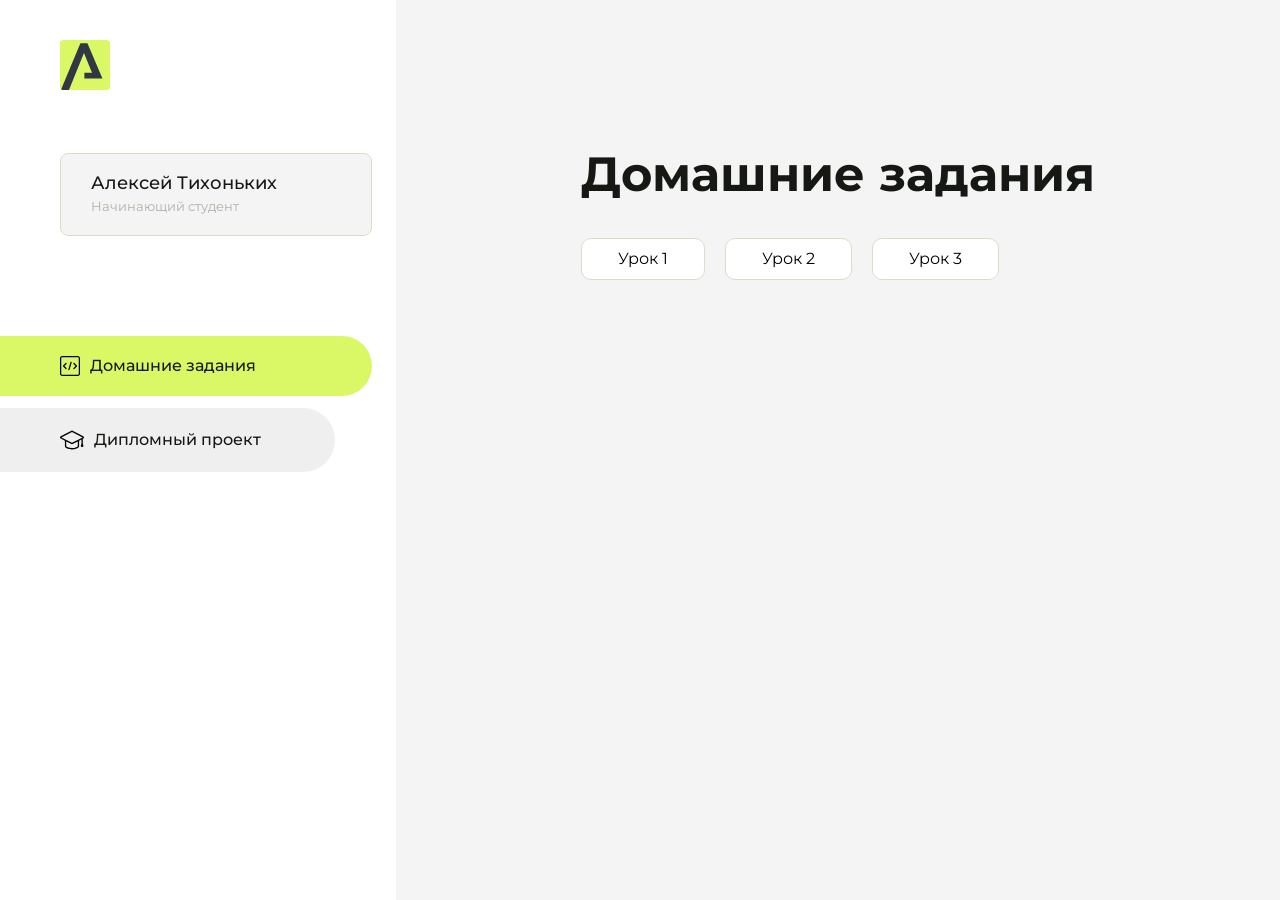
==== commit 49b9849c: "Update index.html" ====
--- a/index.html
+++ b/index.html
@@ -43,8 +43,8 @@
                 </svg>
             </div>
             <div class="sidebar__user">
-                <div class="sidebar__name">Виталий Ушаков</div>
-                <div class="sidebar__text">Счастливый студент</div>
+                <div class="sidebar__name">Алексей Тихоньких</div>
+                <div class="sidebar__text">Начинающий студент</div>
             </div>
             <div class="sidebar__tabs">
                 <div class="sidebar__item">
@@ -93,7 +93,13 @@
                 <div class="content__title">Домашние задания</div>
                 <ul class="content__list">
                     <li class="content__list-item">
-                        <a href="lesson1/index.html">Урок 1</a>
+                        <a href="арокенру/index.html">Урок 1</a>
+                    </li>
+                     <li class="content__list-item">
+                        <a href="новая/index.html">Урок 2</a>
+                    </li>
+                     <li class="content__list-item">
+                        <a href="Таблицы ДЗ/index.html">Урок 3</a>
                     </li>
                 </ul>
             </div>
